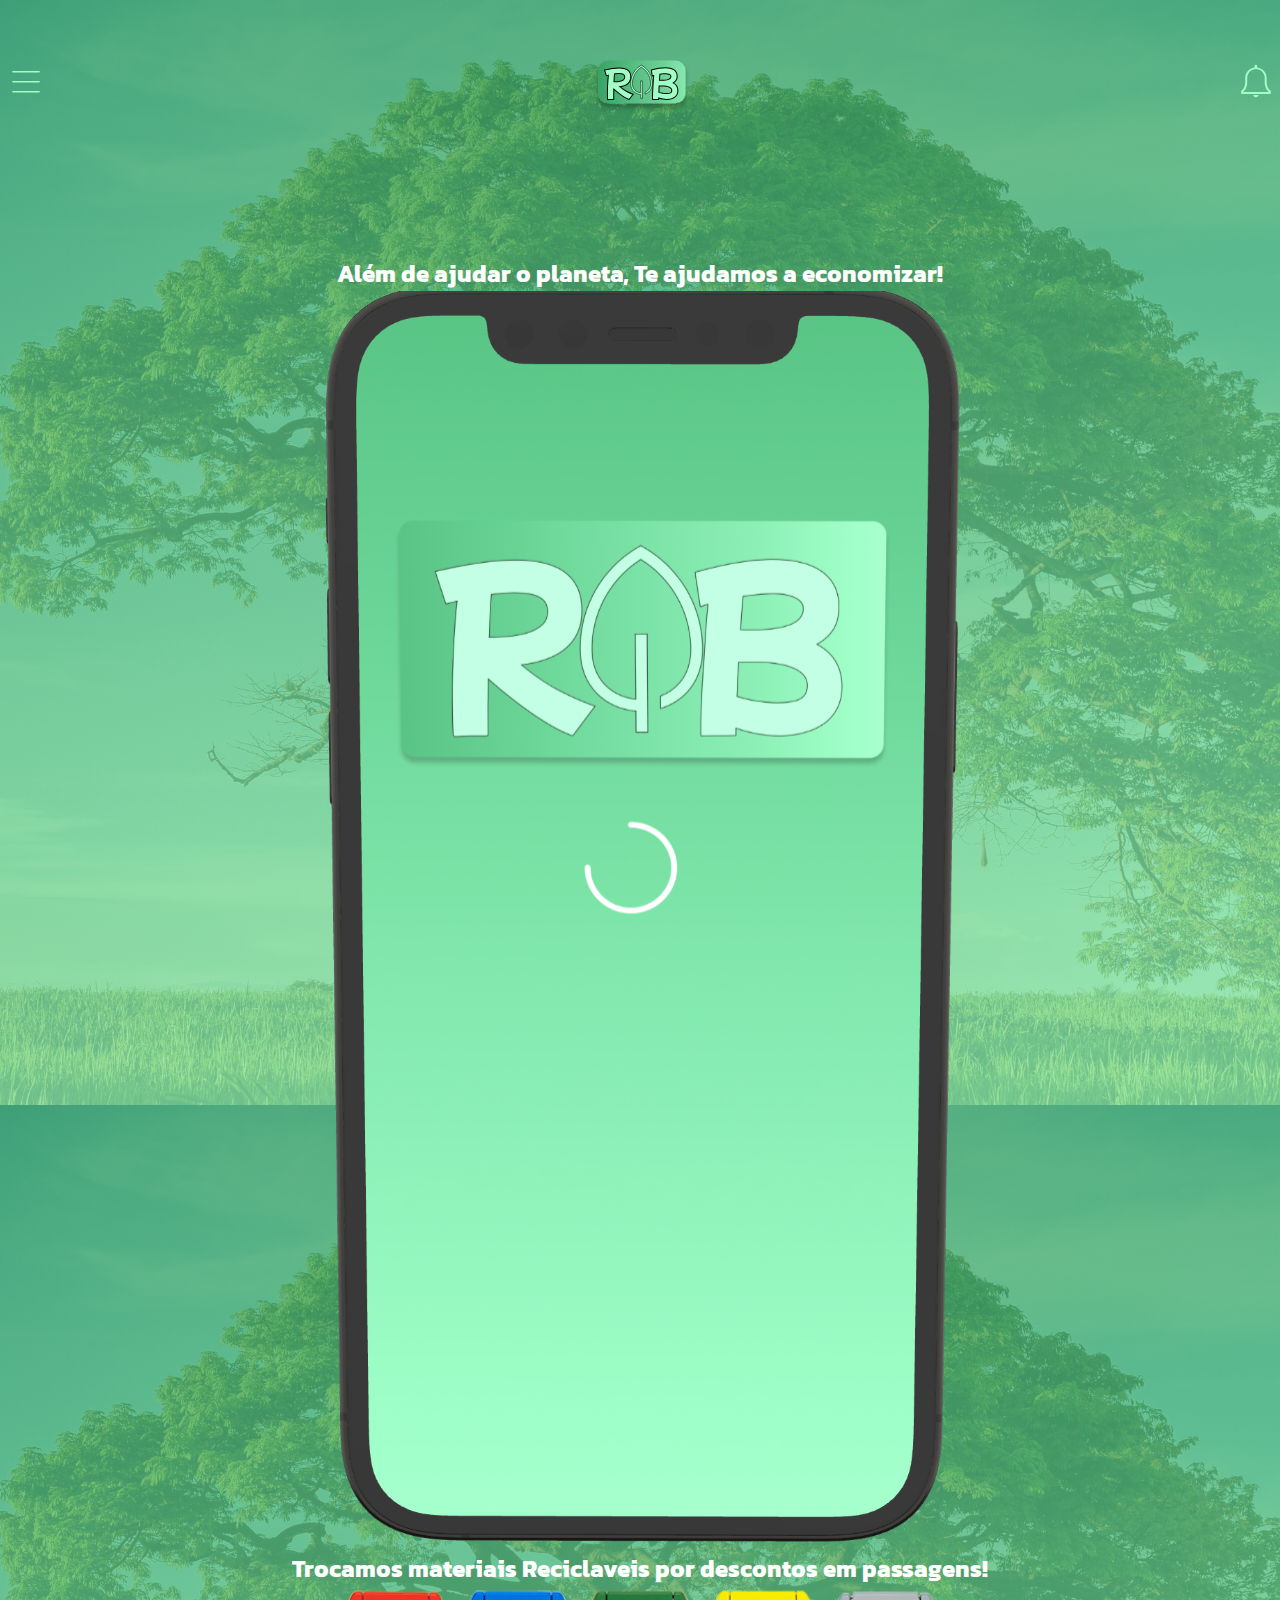
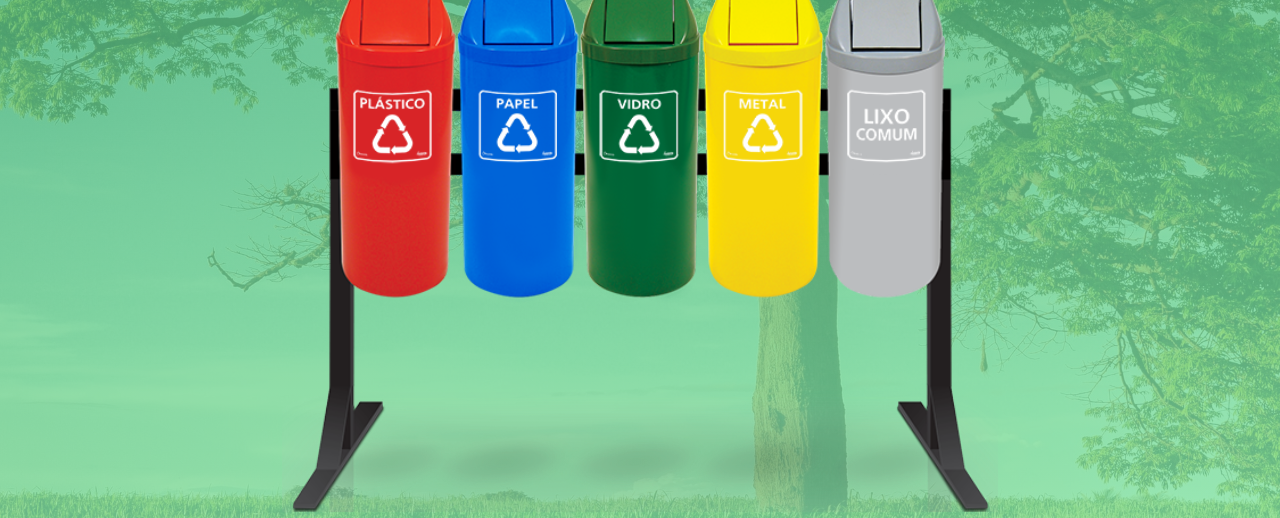
==== index.html @ 632f3c1d "trocando o nome das divs do menu-lateral" ====
<!DOCTYPE html>
<html lang="pt-br">
<head>
    <meta charset="UTF-8">
    <meta http-equiv="X-UA-Compatible" content="IE=edge">
    <meta name="viewport" content="width=device-width, initial-scale=1.0">
    <link rel="stylesheet" href="reset.css">
    <link rel="stylesheet" href="style.css">
    <link rel="stylesheet" href="menu-lateral.css">
    <link href="https://fonts.googleapis.com/css2?family=Kanit:ital,wght@0,100;0,200;0,300;0,400;0,500;0,600;0,700;0,800;0,900;1,100;1,200;1,300;1,400;1,500;1,600;1,700;1,800;1,900&display=swap" rel="stylesheet">
    <title>ReciclaBus</title>
</head>
<body>
    <header>
        <button><img src="assets/Menu.svg" alt="Icone Menu" class="icone-menu"></button>
        <img src="assets/Logo.svg" alt="Logo ReciclaBus">
        <button><img src="assets/Notificações.svg" alt="Icone"></button>
    </header>
            <section>
                <nav class="menu-lateral">
                <img src="assets/X.svg" alt="" class="Sair-menu">
                 <img src="assets/Logo.svg" alt="" class="Logo-nav">

                 <div class="menuarrumacao-pai" >
                     <div class="menu-arrumacao">
                         <div class="Sobre-Nos">
                            <img src="assets/Pessoas.svg" alt="" class="img-menu img-pessoas">
                            <a href="sobre.html" class="Menu-link M">Sobre nós</a>
                                         </div>
                                         <div class="Nossa-ideia">
                            <img src="assets/Ideia.svg" alt="" class="img-menu img-ideia">
                            <a href="index.html" class="Menu-link">Nossa ideia</a>
                                         </div>
                                         <div class="Contato">
                            <img src="assets/contato.svg" alt="" class="img-menu img-contato">
                            <a href="Contato.html" class="Menu-link">Fale conosco</a>
                                         </div>
                         <div class="Como-Funciona">
                            <img src="assets/Localizacao.svg" alt="" class="img-menu img-localizacao">
                            <a href="como-funciona.html" class="Menu-link" >Como Funciona?</a>
                        </div>
                     </div>
                    </div>
            </section>
            </nav>
    <main>
        <section class="parte1-main">
            <h2>Além de ajudar o planeta,
            Te ajudamos a economizar!</h2>
            <img src="assets/Mockup-Iphone.svg" alt="" class="mockup-iphone">
        </section>
        <section class="parte2-main">
            <h2>Trocamos materiais 
                Reciclaveis por descontos em passagens!</h2>
                <img src="assets/Img-Lixeiras.svg" alt="" class="lixeira">
        </section>
    </main>
</body>
<script src="index.js"></script>
</html>
---- style.css ----
main{
    padding-top: 7vw;
    color: #FFFFFF;
    text-align: center;
    display: flex;
    flex-direction: column;
}
.mockup-iphone{
    width:50%;
    align-self: center;
}
.lixeira{
    width:56%;
}
---- menu-lateral.css ----
*{
    font-family: 'Kanit', sans-serif;
}

body{
    margin: 0;
    height: 100vh;
    width: 100vw;
    background:url(assets/Frame\ 1.svg);
    overflow-x: hidden;
}
.logo{
    width: 100%;
}
header{
    margin: 0;
    height: 13vw;
    display: flex;
    align-items: center;
    justify-content:space-between;
}
.menu-lateral{
    display: flex;
    position: absolute;
    transition: 1s;
    width: 100vw;
    height: 32vh;
    background-color: #6DD196;
    border-radius: 10px;
    transition: 0.50s;
    top: -100vh;
    flex-direction: column;
    font-size: 2.5vh;
    row-gap: 10px;
    text-align: left;
}
.menu-arrumacao{
    width: 200px;
    height: 132.6px;
    display: flex;
    flex-direction: column;
}
.menuarrumacao-pai{
    width: 100vw;
    display: flex;
    justify-content: center;
    align-items: center;
}
.Nossa-ideia a{
    padding-left: 8px;
}
.menu-lateral-ativo{
    font-weight: bold;
    transition: 0.50s;
    top: 0vh;
}
 .Sair-menu{
    width: 3vh;
    align-self: flex-end;
}
.Logo-nav{
    width: 37vw;
    align-self: center;
}
.img-pessoas{
    width: 3vh;
}
.img-ideia{
    width: 2vh;
}
.img-contato{
    width: 2.8vh;
}
.img-localizacao{
    width: 2.5vh;
}
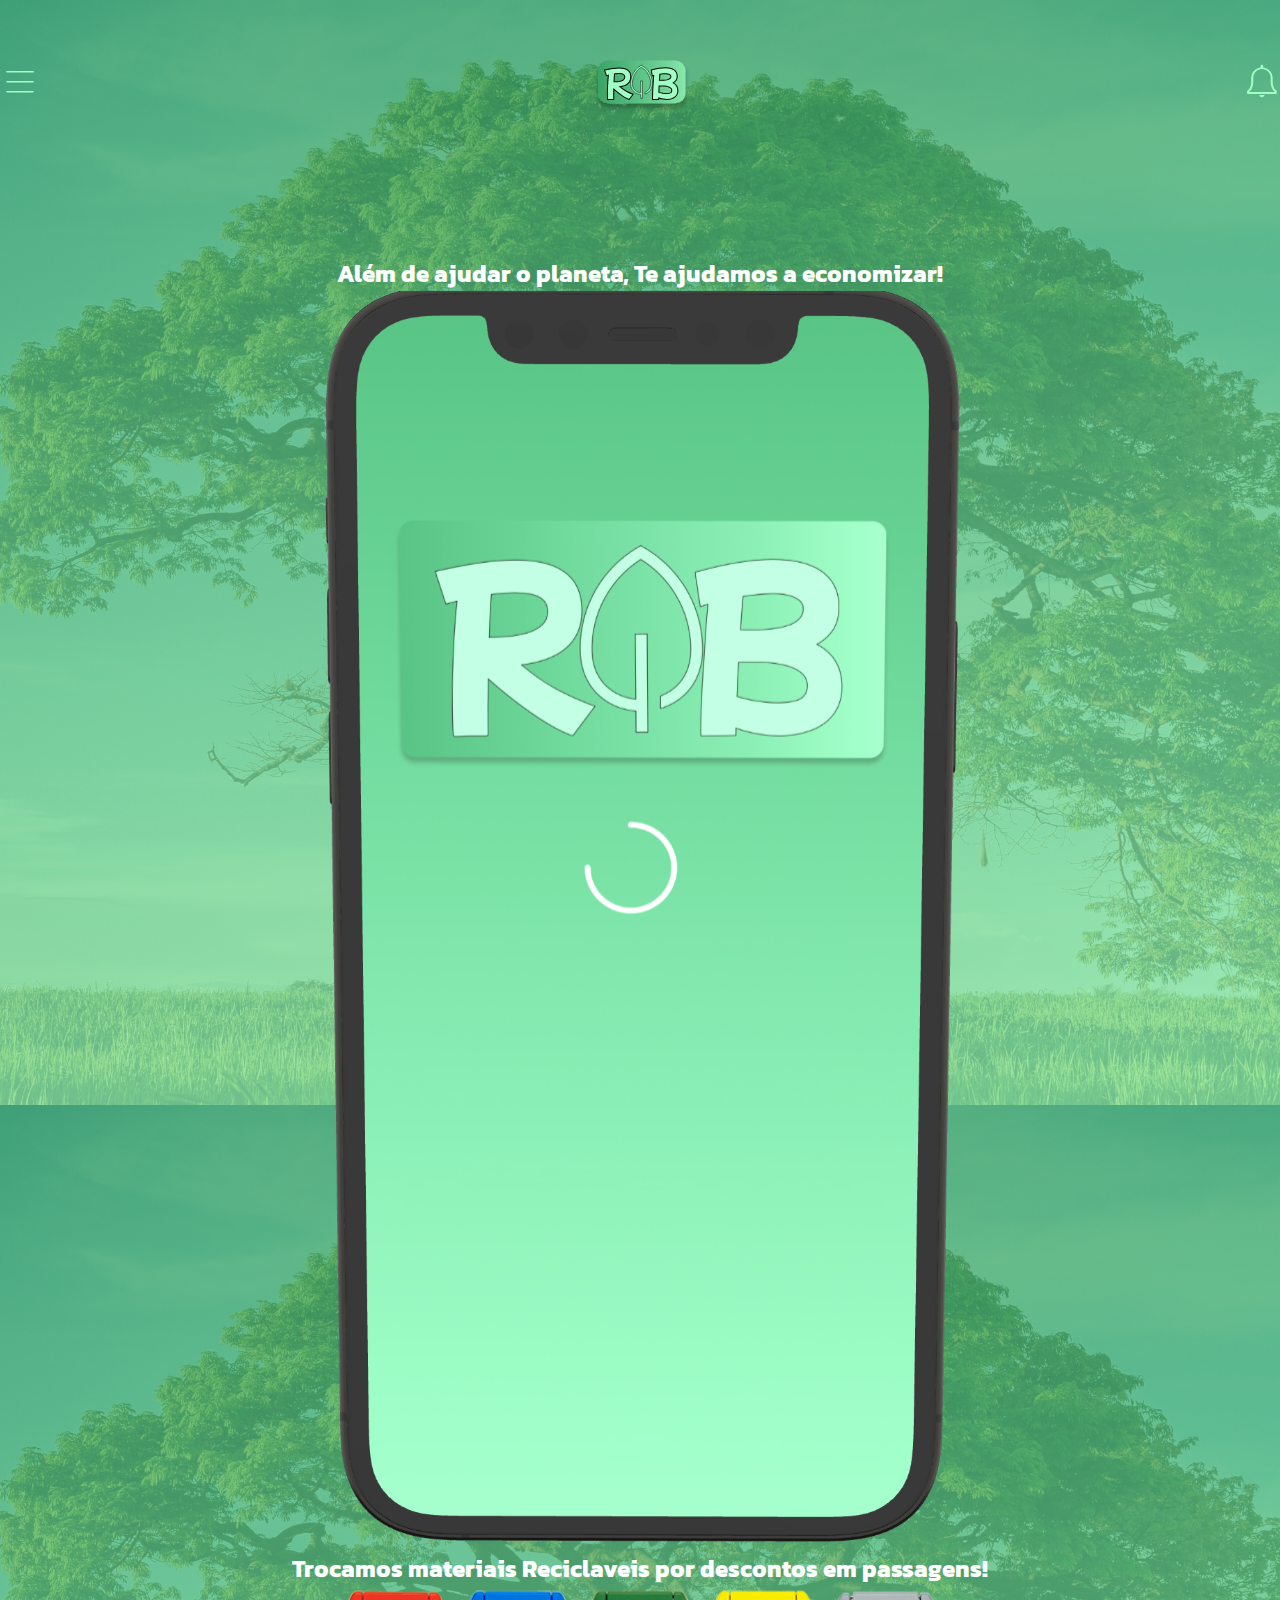
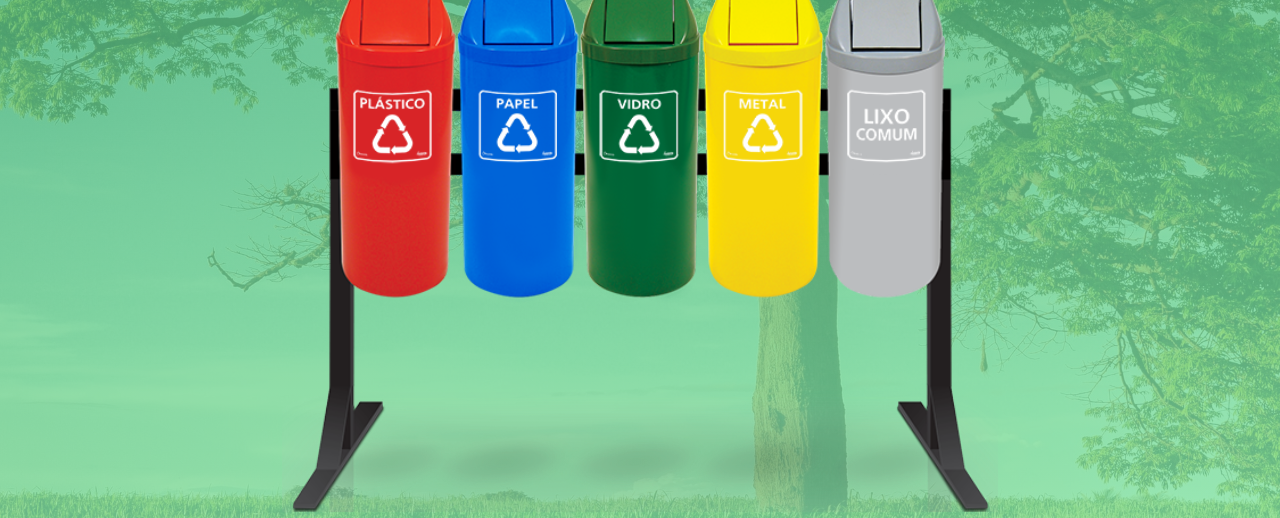
==== commit 73579c41: "fim da tela simulador" ====
--- a/index.html
+++ b/index.html
@@ -35,11 +35,14 @@
                             <img src="assets/contato.svg" alt="" class="img-menu img-contato">
                             <a href="Contato.html" class="Menu-link">Fale conosco</a>
                                          </div>
-                         <div class="Como-Funciona">
-                            <img src="assets/Localizacao.svg" alt="" class="img-menu img-localizacao">
-                            <a href="como-funciona.html" class="Menu-link" >Como Funciona?</a>
-                        </div>
-                     </div>
+                                         <div class="Como-Funciona">
+                                            <img src="assets/Interrogacao.svg" alt="" class="img-menu img-interrogacao">
+                                            <a href="como-funciona.html" class="Menu-link" >Como Funciona</a>
+                                        </div>
+                                        <div class="Simulador">
+                                            <img src="assets/Calculadora.svg" alt="" class="img-menu img-simulador">
+                                            <a href="simulador.html" class="Simulador-link" >Simulador</a>
+                                        </div>
                     </div>
             </section>
             </nav>
--- a/menu-lateral.css
+++ b/menu-lateral.css
@@ -24,7 +24,7 @@
     position: absolute;
     transition: 1s;
     width: 100vw;
-    height: 32vh;
+    height: 35vh;
     background-color: #6DD196;
     border-radius: 10px;
     transition: 0.50s;
@@ -32,11 +32,10 @@
     flex-direction: column;
     font-size: 2.5vh;
     row-gap: 10px;
-    text-align: left;
 }
 .menu-arrumacao{
     width: 200px;
-    height: 132.6px;
+    height: 174.6px;
     display: flex;
     flex-direction: column;
 }
@@ -62,6 +61,9 @@
     width: 37vw;
     align-self: center;
 }
+.Como-Funciona a{
+    margin-left: 1.2vh;
+}
 .img-pessoas{
     width: 3vh;
 }
@@ -71,6 +73,12 @@
 .img-contato{
     width: 2.8vh;
 }
-.img-localizacao{
+.img-interrogacao{
+    width: 1.5vh;
+}
+.img-simulador{
     width: 2.5vh;
 }
+.Simulador a{
+    margin-left: 0.3vh;
+}
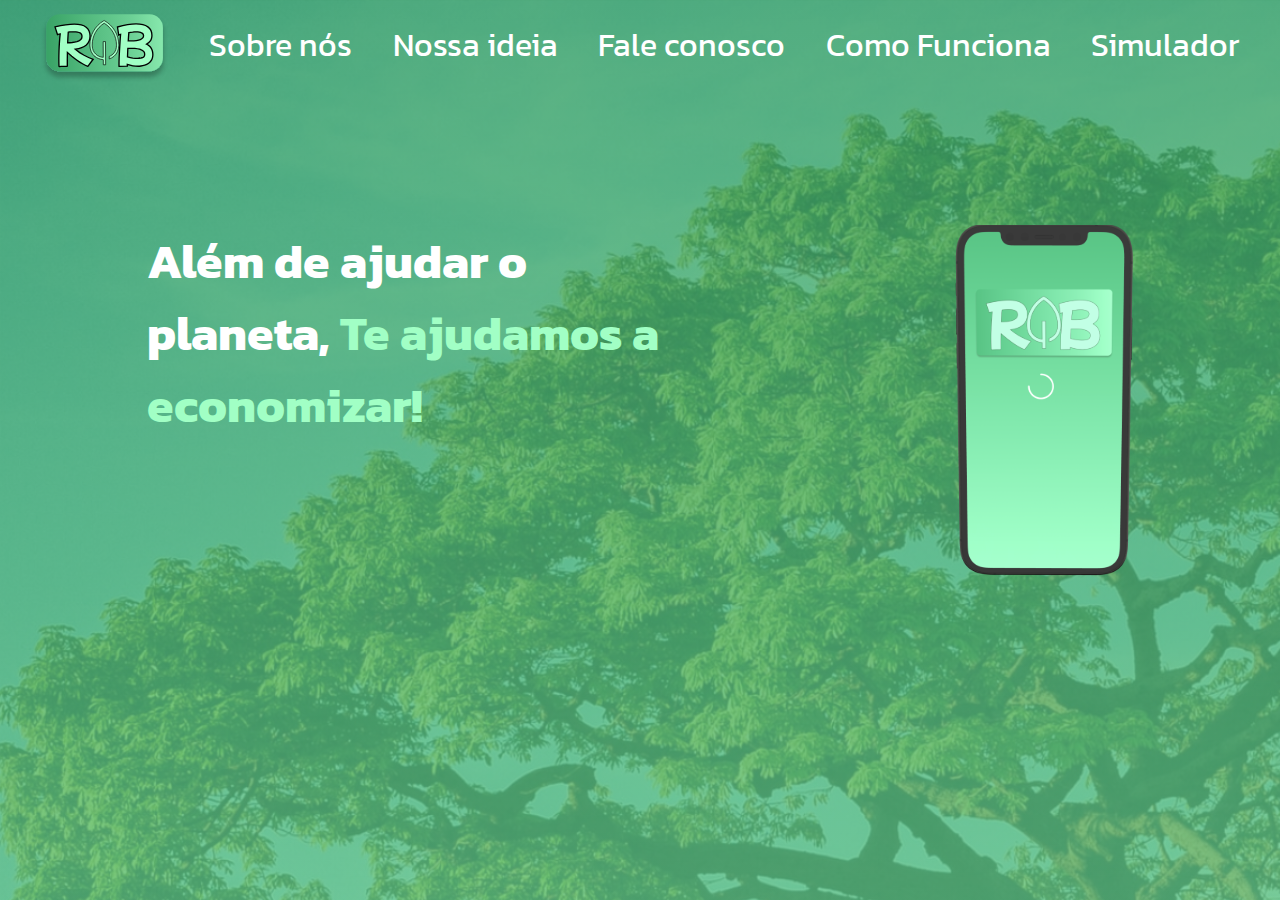
==== commit 9afadc8f: "fim do projeto" ====
--- a/index.html
+++ b/index.html
@@ -12,9 +12,21 @@
 </head>
 <body>
     <header>
-        <button><img src="assets/Menu.svg" alt="Icone Menu" class="icone-menu"></button>
-        <img src="assets/Logo.svg" alt="Logo ReciclaBus">
-        <button><img src="assets/Notificações.svg" alt="Icone"></button>
+        <div class="header-mobile">
+            <button><img src="assets/Menu.svg" alt="Icone Menu" class="icone-menu"></button>
+            <img src="assets/Logo.svg" alt="Logo ReciclaBus">
+            <button><img src="assets/Notificações.svg" alt="Icone"></button>
+        </div>
+        <div class="header-desktop">
+            <ul>
+                <li><img src="assets/Logo.svg" alt=""></li>
+                <li><a href="sobre.html">Sobre nós</a></li>
+                <li><a href="index.html">Nossa ideia</a></li>
+                <li><a href="contato.html">Fale conosco</a></li>
+                <li><a href="como-funciona.html">Como Funciona</a></li>
+                <li><a href="simulador.html">Simulador</a></li>
+            </ul>
+        </div>
     </header>
             <section>
                 <nav class="menu-lateral">
@@ -49,7 +61,8 @@
     <main>
         <section class="parte1-main">
             <h2>Além de ajudar o planeta,
-            Te ajudamos a economizar!</h2>
+            <strong>Te ajudamos a economizar!</strong></h2>
+            
             <img src="assets/Mockup-Iphone.svg" alt="" class="mockup-iphone">
         </section>
         <section class="parte2-main">
--- a/menu-lateral.css
+++ b/menu-lateral.css
@@ -6,13 +6,16 @@
     margin: 0;
     height: 100vh;
     width: 100vw;
-    background:url(assets/Frame\ 1.svg);
+    background:url(assets/background-mobile.svg);
     overflow-x: hidden;
+}
+header{
+    height: 15vw;
 }
 .logo{
     width: 100%;
 }
-header{
+.header-mobile{
     margin: 0;
     height: 13vw;
     display: flex;
@@ -82,3 +85,69 @@
 .Simulador a{
     margin-left: 0.3vh;
 }
+.header-desktop{
+    display: none;
+}
+strong{
+    font-weight: bold;
+}
+@media screen and (min-width:1024px){
+    body{
+        background: url(assets/background-desktop.svg);
+    }
+    .header-mobile{
+        display: none;
+    }
+    .header-desktop{
+        display: block;
+    }
+    header{
+        height: 15vh;
+    }
+    .header-desktop ul{
+        display: flex;
+        flex-direction: row;
+        justify-content: space-evenly;
+        font-size: 2rem;
+        align-items:center;
+    }.header-desktop li{
+        display: flex;
+        align-items: center;
+        transition: 0.5s;
+    }
+    .header-desktop a{
+        transition: 0.5s;
+    }
+    .header-desktop a:hover{
+        color: #6DD196;
+        transition: 0.5s;
+    }
+    .header-desktop img{
+        width: 10vw;
+    }
+    .header-desktop li{
+        height: 10vh;
+    }
+    .parte1-main,.parte2-main{
+        display: flex;
+        flex-direction: row;
+        width: 100vw;
+        justify-content: space-around;
+        align-items: flex-start;
+    }
+    .parte1-main img{
+        width: 14vw;
+    }
+    .parte1-main h2{
+        width: 40vw;
+        font-size: 3rem;
+        text-align: left;
+    }
+    strong{
+        color: #A1FFC5;
+        font-weight: bold;
+    }
+    .parte2-main{
+        display: none;
+    }
+}